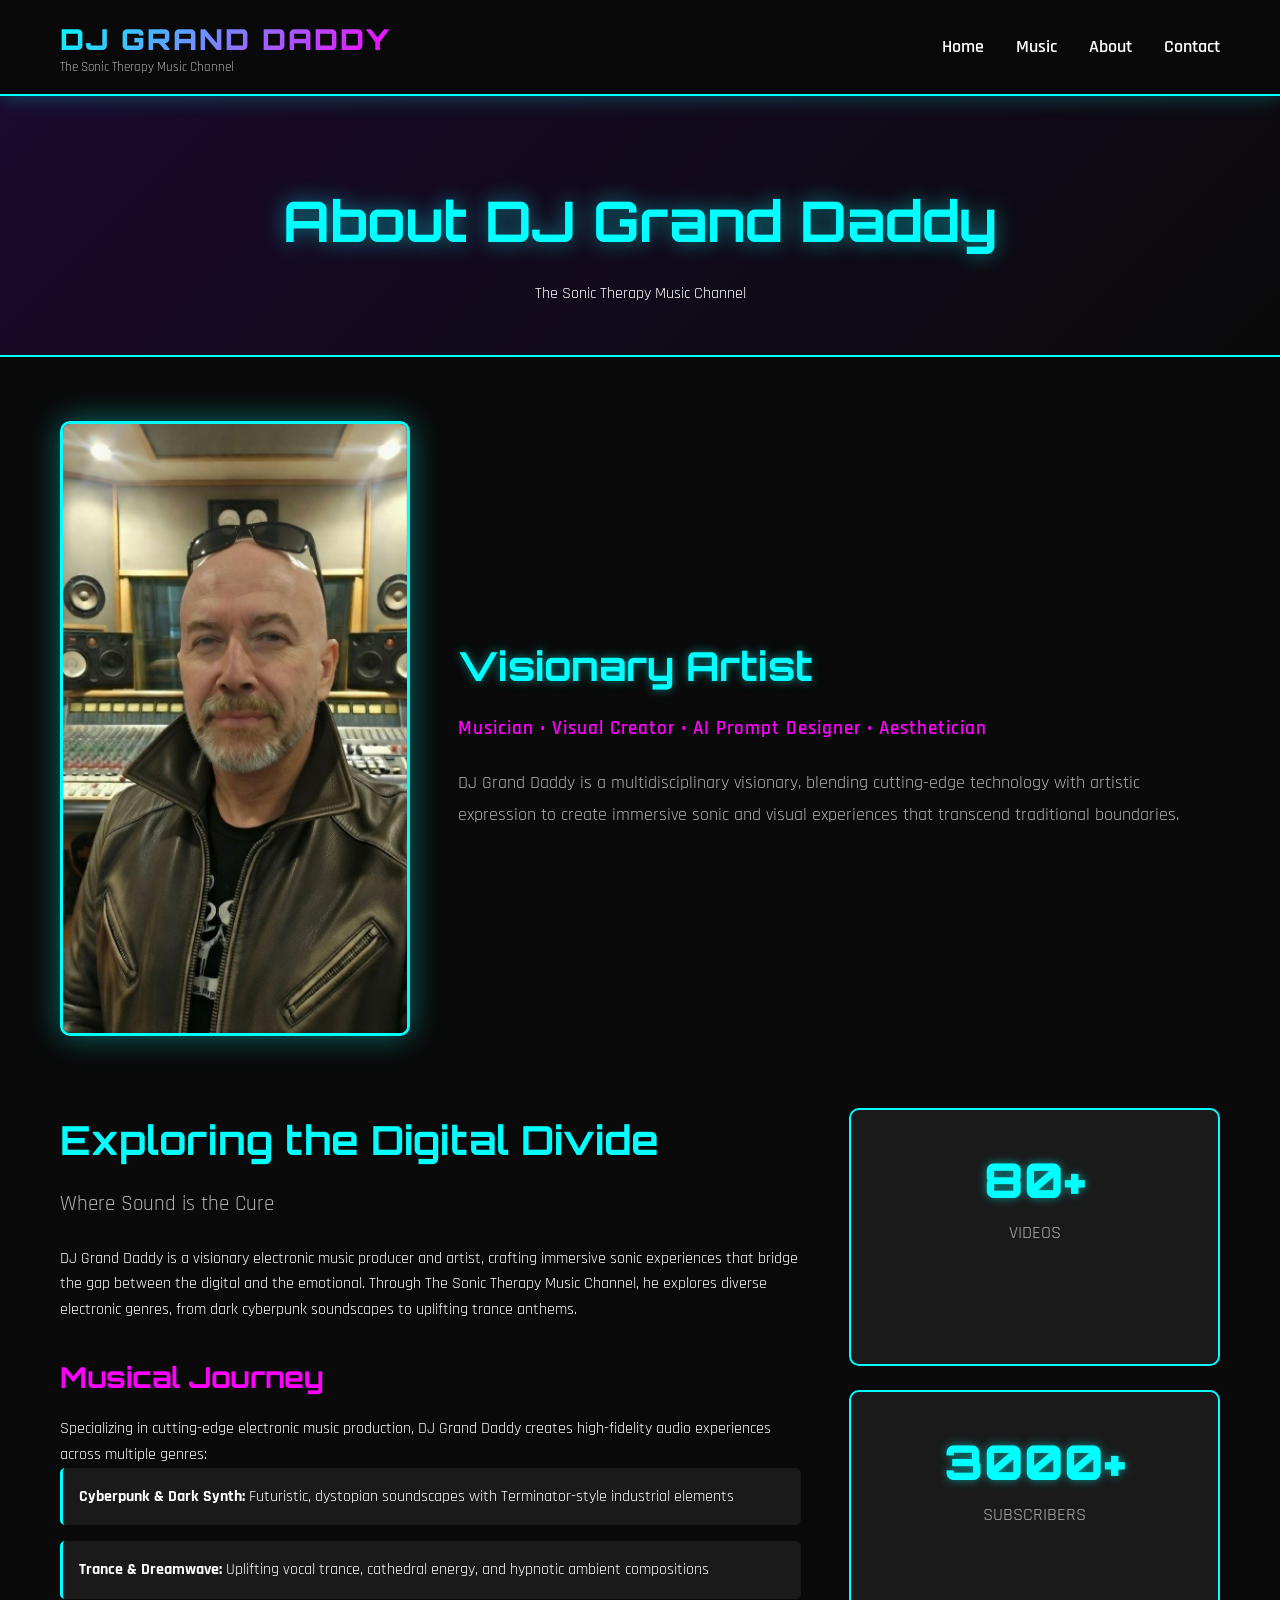
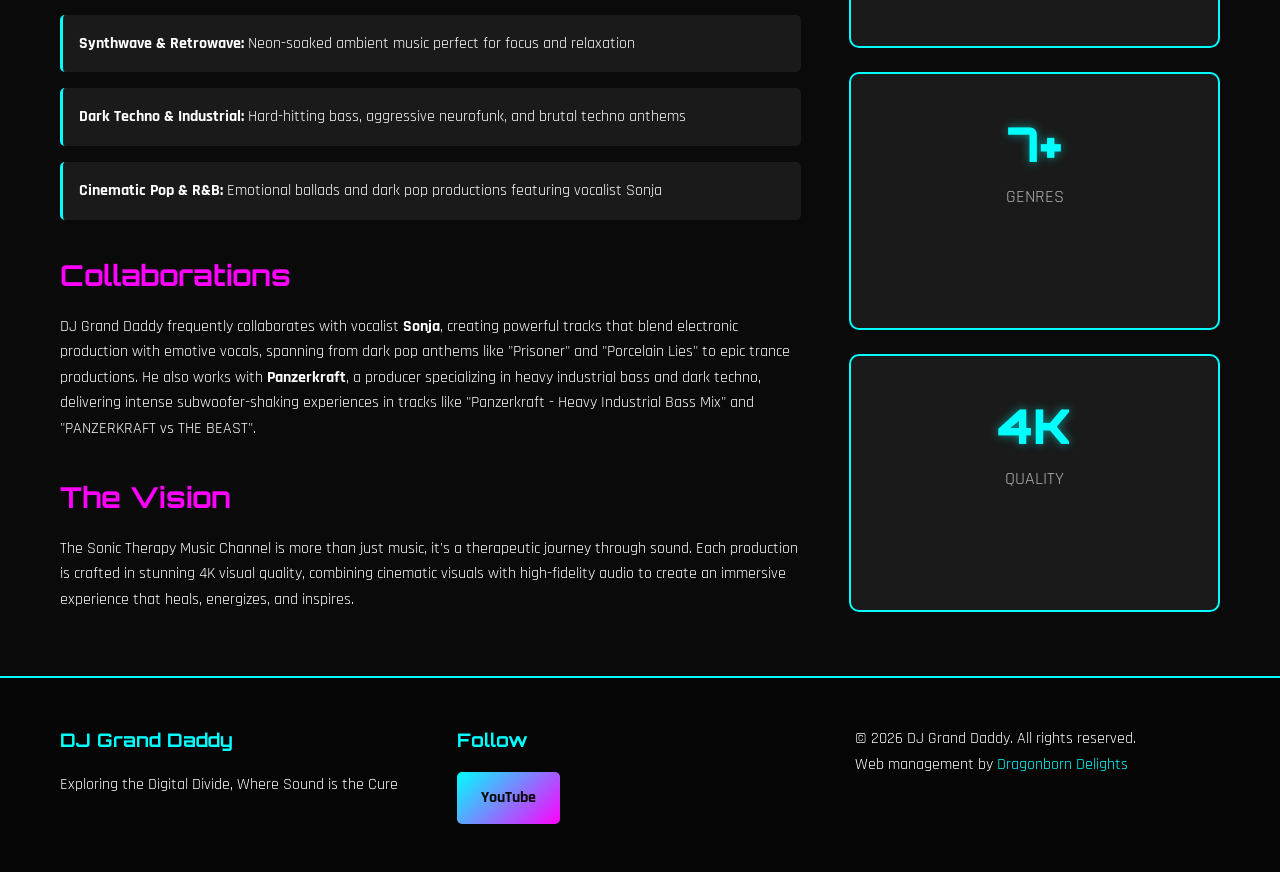
==== about.html @ 530f2f14 "Initial commit - DJ Grand Daddy website" ====
<!doctype html>
<html lang="en">
  <head>
    <meta charset="UTF-8" />
    <meta name="viewport" content="width=device-width, initial-scale=1.0" />

    <title>About - DJ Grand Daddy</title>

    <link rel="stylesheet" href="static/css/style.css" />

    <link rel="preconnect" href="https://fonts.googleapis.com" />
    <link rel="preconnect" href="https://fonts.gstatic.com" crossorigin />

    <link
      href="https://fonts.googleapis.com/css2?family=Orbitron:wght@400;700;900&family=Rajdhani:wght@300;400;600;700&display=swap"
      rel="stylesheet"
    />
  </head>

  <body>
    <nav class="navbar">
      <div class="container">
        <div class="logo">
          <h1>DJ GRAND DADDY</h1>
          <p class="tagline">The Sonic Therapy Music Channel</p>
        </div>

        <ul class="nav-links">
          <li><a href="index.html">Home</a></li>
          <li><a href="music.html">Music</a></li>
          <li><a href="about.html">About</a></li>
          <li><a href="contact.html">Contact</a></li>
        </ul>
      </div>
    </nav>

    <main>
      <section class="page-header">
        <div class="container">
          <h1>About DJ Grand Daddy</h1>
          <p>The Sonic Therapy Music Channel</p>
        </div>
      </section>

      <section class="about-content">
        <div class="container">
          <div class="artist-profile">
            <div class="profile-image">
              <img src="static/images/dj_granddaddy.jpg" alt="DJ Grand Daddy" />
            </div>

            <div class="profile-description">
              <h2>Visionary Artist</h2>

              <p class="roles">
                Musician • Visual Creator • AI Prompt Designer • Aesthetician
              </p>

              <p class="bio-intro">
                DJ Grand Daddy is a multidisciplinary visionary, blending
                cutting-edge technology with artistic expression to create
                immersive sonic and visual experiences that transcend
                traditional boundaries.
              </p>
            </div>
          </div>

          <div class="about-grid">
            <div class="about-text">
              <h2>Exploring the Digital Divide</h2>

              <p class="lead">Where Sound is the Cure</p>

              <p>
                DJ Grand Daddy is a visionary electronic music producer and
                artist, crafting immersive sonic experiences that bridge the gap
                between the digital and the emotional. Through The Sonic Therapy
                Music Channel, he explores diverse electronic genres, from dark
                cyberpunk soundscapes to uplifting trance anthems.
              </p>

              <h3>Musical Journey</h3>

              <p>
                Specializing in cutting-edge electronic music production, DJ
                Grand Daddy creates high-fidelity audio experiences across
                multiple genres:
              </p>

              <ul class="genre-list">
                <li>
                  <strong>Cyberpunk & Dark Synth:</strong>
                  Futuristic, dystopian soundscapes with Terminator-style
                  industrial elements
                </li>

                <li>
                  <strong>Trance & Dreamwave:</strong>
                  Uplifting vocal trance, cathedral energy, and hypnotic ambient
                  compositions
                </li>

                <li>
                  <strong>Synthwave & Retrowave:</strong>
                  Neon-soaked ambient music perfect for focus and relaxation
                </li>

                <li>
                  <strong>Dark Techno & Industrial:</strong>
                  Hard-hitting bass, aggressive neurofunk, and brutal techno
                  anthems
                </li>

                <li>
                  <strong>Cinematic Pop & R&B:</strong>
                  Emotional ballads and dark pop productions featuring vocalist
                  Sonja
                </li>
              </ul>

              <h3>Collaborations</h3>

              <p>
                DJ Grand Daddy frequently collaborates with vocalist
                <strong>Sonja</strong>, creating powerful tracks that blend
                electronic production with emotive vocals, spanning from dark
                pop anthems like "Prisoner" and "Porcelain Lies" to epic trance
                productions. He also works with <strong>Panzerkraft</strong>, a
                producer specializing in heavy industrial bass and dark techno,
                delivering intense subwoofer-shaking experiences in tracks like
                "Panzerkraft - Heavy Industrial Bass Mix" and "PANZERKRAFT vs
                THE BEAST".
              </p>

              <h3>The Vision</h3>

              <p>
                The Sonic Therapy Music Channel is more than just music, it's a
                therapeutic journey through sound. Each production is crafted in
                stunning 4K visual quality, combining cinematic visuals with
                high-fidelity audio to create an immersive experience that
                heals, energizes, and inspires.
              </p>
            </div>

            <div class="about-stats">
              <div class="stat-card">
                <div class="stat-number">80+</div>
                <div class="stat-label">Videos</div>
              </div>

              <div class="stat-card">
                <div class="stat-number">3000+</div>
                <div class="stat-label">Subscribers</div>
              </div>

              <div class="stat-card">
                <div class="stat-number">7+</div>
                <div class="stat-label">Genres</div>
              </div>

              <div class="stat-card">
                <div class="stat-number">4K</div>
                <div class="stat-label">Quality</div>
              </div>
            </div>
          </div>
        </div>
      </section>
    </main>

    <footer>
      <div class="container">
        <div class="footer-content">
          <div class="footer-section">
            <h3>DJ Grand Daddy</h3>
            <p>Exploring the Digital Divide, Where Sound is the Cure</p>
          </div>

          <div class="footer-section">
            <h3>Follow</h3>

            <div class="social-links">
              <a
                href="https://www.youtube.com/@DJGrandDaddy-777"
                target="_blank"
                rel="noopener noreferrer"
                class="social-btn"
              >
                YouTube
              </a>
            </div>
          </div>

          <div class="footer-section">
            <p>&copy; 2026 DJ Grand Daddy. All rights reserved.</p>

            <p class="site-credit">
              Web management by
              <a
                href="https://jeanettesoderman.github.io/dragonborn-delights/"
                target="_blank"
                rel="noopener noreferrer"
              >
                Dragonborn Delights
              </a>
            </p>
          </div>
        </div>
      </div>
    </footer>

    <script src="static/js/script.js"></script>
  </body>
</html>
---- static/css/style.css ----
/* DJ Grand Daddy Website - Cyberpunk/Dark Theme */

:root {
  --primary-color: #00ffff;
  --secondary-color: #ff00ff;
  --accent-color: #ffff00;
  --dark-bg: #0a0a0a;
  --darker-bg: #050505;
  --card-bg: #1a1a1a;
  --text-primary: #ffffff;
  --text-secondary: #b0b0b0;
  --gradient-1: linear-gradient(135deg, #667eea 0%, #764ba2 100%);
  --gradient-2: linear-gradient(135deg, #f093fb 0%, #f5576c 100%);
  --gradient-cyber: linear-gradient(135deg, #00ffff 0%, #ff00ff 100%);
}

* {
  margin: 0;
  padding: 0;
  box-sizing: border-box;
}

body {
  font-family: "Rajdhani", sans-serif;
  background-color: var(--dark-bg);
  color: var(--text-primary);
  line-height: 1.6;
  overflow-x: hidden;
}

.container {
  max-width: 1200px;
  margin: 0 auto;
  padding: 0 20px;
}

/* Navbar */

.navbar {
  background: rgba(10, 10, 10, 0.95);
  backdrop-filter: blur(10px);
  padding: 1rem 0;
  position: sticky;
  top: 0;
  z-index: 1000;
  border-bottom: 2px solid var(--primary-color);
  box-shadow: 0 0 20px rgba(0, 255, 255, 0.3);
}

.navbar .container {
  display: flex;
  justify-content: space-between;
  align-items: center;
}

.logo h1 {
  font-family: "Orbitron", sans-serif;
  font-size: 1.8rem;
  font-weight: 900;
  background: var(--gradient-cyber);
  -webkit-background-clip: text;
  -webkit-text-fill-color: transparent;
  background-clip: text;
  letter-spacing: 2px;
}

.tagline {
  font-size: 0.8rem;
  color: var(--text-secondary);
  margin-top: -5px;
}

.nav-links {
  display: flex;
  list-style: none;
  gap: 2rem;
}

.nav-links a {
  color: var(--text-primary);
  text-decoration: none;
  font-weight: 600;
  font-size: 1.1rem;
  transition: all 0.3s ease;
  position: relative;
}

.nav-links a::after {
  content: "";
  position: absolute;
  bottom: -5px;
  left: 0;
  width: 0;
  height: 2px;
  background: var(--primary-color);
  transition: width 0.3s ease;
}

.nav-links a:hover::after {
  width: 100%;
}

.nav-links a:hover {
  color: var(--primary-color);
  text-shadow: 0 0 10px var(--primary-color);
}

/* Hero Section */

.hero {
  position: relative;
  height: 90vh;
  display: flex;
  align-items: center;
  justify-content: center;
  background: linear-gradient(135deg, #0a0a0a 0%, #1a0a2e 50%, #0a0a0a 100%);
  overflow: hidden;
}

.hero::before {
  content: "";
  position: absolute;
  top: 0;
  left: 0;
  right: 0;
  bottom: 0;
  background: repeating-linear-gradient(
    0deg,
    transparent,
    transparent 2px,
    rgba(0, 255, 255, 0.03) 2px,
    rgba(0, 255, 255, 0.03) 4px
  );
  pointer-events: none;
}

.hero-content {
  text-align: center;
  z-index: 2;
  animation: fadeInUp 1s ease;
}

.hero-content h1 {
  font-family: "Orbitron", sans-serif;
  font-size: 5rem;
  font-weight: 900;
  margin-bottom: 1rem;
  letter-spacing: 5px;
  text-shadow:
    0 0 10px var(--primary-color),
    0 0 20px var(--primary-color),
    0 0 30px var(--primary-color);
}

.glitch {
  position: relative;
  color: var(--primary-color);
}

.hero-tagline {
  font-size: 1.5rem;
  color: var(--text-secondary);
  margin-bottom: 2rem;
  font-weight: 300;
}

.hero-buttons {
  display: flex;
  gap: 1rem;
  justify-content: center;
}

/* Buttons */

.btn {
  padding: 1rem 2rem;
  text-decoration: none;
  font-weight: 700;
  font-size: 1.1rem;
  border-radius: 5px;
  transition: all 0.3s ease;
  display: inline-block;
  text-transform: uppercase;
  letter-spacing: 1px;
}

.btn-primary {
  background: var(--gradient-cyber);
  color: var(--dark-bg);
  border: none;
  box-shadow: 0 0 20px rgba(0, 255, 255, 0.5);
}

.btn-primary:hover {
  transform: translateY(-3px);
  box-shadow: 0 0 30px rgba(0, 255, 255, 0.8);
}

.btn-secondary {
  background: transparent;
  color: var(--primary-color);
  border: 2px solid var(--primary-color);
}

.btn-secondary:hover {
  background: var(--primary-color);
  color: var(--dark-bg);
  box-shadow: 0 0 20px rgba(0, 255, 255, 0.5);
}

/* Sections */

.genres,
.featured,
.cta {
  padding: 5rem 0;
}

.section-title {
  font-family: "Orbitron", sans-serif;
  font-size: 3rem;
  text-align: center;
  margin-bottom: 3rem;
  background: var(--gradient-cyber);
  -webkit-background-clip: text;
  -webkit-text-fill-color: transparent;
  background-clip: text;
}

/* Genre Grid */

.genre-grid {
  display: grid;
  grid-template-columns: repeat(4, 1fr);
  gap: 2rem;
  max-width: 1000px;
  margin: 0 auto;
}

.genre-card:nth-child(5) {
  grid-column: 2;
}

.genre-card:nth-child(6) {
  grid-column: 3;
}

.genre-card {
  background: var(--card-bg);
  padding: 2rem;
  border-radius: 10px;
  text-align: center;
  transition: all 0.3s ease;
  border: 1px solid rgba(0, 255, 255, 0.2);
}

.genre-card:hover {
  transform: translateY(-10px);
  border-color: var(--primary-color);
  box-shadow: 0 10px 30px rgba(0, 255, 255, 0.3);
}

.genre-icon {
  font-size: 3rem;
  margin-bottom: 1rem;
}

.genre-card h3 {
  font-family: "Orbitron", sans-serif;
  font-size: 1.5rem;
  margin-bottom: 0.5rem;
  color: var(--primary-color);
}

/* Featured Video */

.featured {
  background: var(--darker-bg);
}

.featured-video {
  max-width: 900px;
  margin: 0 auto;
  border-radius: 10px;
  overflow: hidden;
  border: 2px solid var(--primary-color);
  box-shadow: 0 0 30px rgba(0, 255, 255, 0.3);
}

.featured-video iframe {
  width: 100%;
  height: 500px;
}

.featured-info {
  background: var(--card-bg);
  padding: 1.5rem;
  text-align: center;
}

.featured-info h3 {
  font-size: 1.5rem;
  margin-bottom: 0.5rem;
}

/* CTA Section */

.cta {
  text-align: center;
  background: linear-gradient(135deg, #1a0a2e 0%, #0a0a0a 100%);
}

.cta h2 {
  font-family: "Orbitron", sans-serif;
  font-size: 2.5rem;
  margin-bottom: 1rem;
}

.cta p {
  margin-bottom: 1.5rem;
}

/* Page Header */

.page-header {
  background: linear-gradient(135deg, #1a0a2e 0%, #0a0a0a 100%);
  padding: 5rem 0 3rem;
  text-align: center;
  border-bottom: 2px solid var(--primary-color);
}

.page-header h1 {
  font-family: "Orbitron", sans-serif;
  font-size: 3.5rem;
  margin-bottom: 1rem;
  color: var(--primary-color);
  text-shadow: 0 0 20px rgba(0, 255, 255, 0.5);
}

/* Video Gallery */

.video-gallery {
  padding: 4rem 0;
}

.video-grid {
  display: grid;
  grid-template-columns: repeat(auto-fill, minmax(350px, 1fr));
  gap: 2rem;
  margin-bottom: 3rem;
}

.video-card {
  background: var(--card-bg);
  border-radius: 10px;
  overflow: hidden;
  transition: all 0.3s ease;
  border: 1px solid rgba(0, 255, 255, 0.2);
}

.video-card:hover {
  transform: translateY(-10px);
  border-color: var(--primary-color);
  box-shadow: 0 10px 30px rgba(0, 255, 255, 0.3);
}

.video-thumbnail {
  position: relative;
  overflow: hidden;
}

.video-thumbnail img {
  width: 100%;
  height: 200px;
  object-fit: cover;
  transition: transform 0.3s ease;
}

.video-card:hover .video-thumbnail img {
  transform: scale(1.1);
}

.play-overlay {
  position: absolute;
  top: 0;
  left: 0;
  right: 0;
  bottom: 0;
  background: rgba(0, 0, 0, 0.5);
  display: flex;
  align-items: center;
  justify-content: center;
  opacity: 0;
  transition: opacity 0.3s ease;
}

.video-card:hover .play-overlay {
  opacity: 1;
}

.play-button {
  width: 60px;
  height: 60px;
  background: var(--primary-color);
  border-radius: 50%;
  display: flex;
  align-items: center;
  justify-content: center;
  font-size: 1.5rem;
  color: var(--dark-bg);
}

.video-info {
  padding: 1.5rem;
}

.video-info h3 {
  font-size: 1.2rem;
  margin-bottom: 0.5rem;
  color: var(--primary-color);
}

.video-info p {
  color: var(--text-secondary);
  font-size: 0.9rem;
}

.view-more {
  text-align: center;
}

/* About Page */

.about-content {
  padding: 4rem 0;
}

/* Artist Profile Section */

.artist-profile {
  display: grid;
  grid-template-columns: 350px 1fr;
  gap: 3rem;
  margin-bottom: 4rem;
  align-items: center;
}

.profile-image {
  position: relative;
}

.profile-image img {
  width: 100%;
  height: auto;
  border-radius: 10px;
  border: 3px solid var(--primary-color);
  box-shadow: 0 0 30px rgba(0, 255, 255, 0.4);
  transition: all 0.3s ease;
}

.profile-image img:hover {
  box-shadow: 0 0 50px rgba(0, 255, 255, 0.6);
  transform: scale(1.02);
}

.profile-description h2 {
  font-family: "Orbitron", sans-serif;
  font-size: 2.5rem;
  color: var(--primary-color);
  margin-bottom: 1rem;
  text-shadow: 0 0 10px rgba(0, 255, 255, 0.5);
}

.roles {
  font-size: 1.2rem;
  color: var(--secondary-color);
  margin-bottom: 1.5rem;
  font-weight: 600;
  letter-spacing: 1px;
}

.bio-intro {
  font-size: 1.1rem;
  line-height: 1.8;
  color: var(--text-secondary);
}

.about-grid {
  display: grid;
  grid-template-columns: 2fr 1fr;
  gap: 3rem;
}

.about-text h2 {
  font-family: "Orbitron", sans-serif;
  font-size: 2.5rem;
  color: var(--primary-color);
  margin-bottom: 1rem;
}

.about-text h3 {
  font-family: "Orbitron", sans-serif;
  font-size: 1.8rem;
  color: var(--secondary-color);
  margin: 2rem 0 1rem;
}

.lead {
  font-size: 1.3rem;
  color: var(--text-secondary);
  margin-bottom: 1.5rem;
}

.genre-list {
  list-style: none;
  padding: 0;
}

.genre-list li {
  padding: 1rem;
  margin-bottom: 1rem;
  background: var(--card-bg);
  border-left: 3px solid var(--primary-color);
  border-radius: 5px;
}

.about-stats {
  display: grid;
  grid-template-columns: 1fr;
  gap: 1.5rem;
}

.stat-card {
  background: var(--card-bg);
  padding: 2rem;
  border-radius: 10px;
  text-align: center;
  border: 2px solid var(--primary-color);
}

.stat-number {
  font-family: "Orbitron", sans-serif;
  font-size: 3rem;
  font-weight: 900;
  color: var(--primary-color);
  text-shadow: 0 0 10px rgba(0, 255, 255, 0.5);
}

.stat-label {
  font-size: 1.1rem;
  color: var(--text-secondary);
  text-transform: uppercase;
}

/* Contact Page */

.contact-content {
  padding: 4rem 0;
}

.contact-grid {
  display: grid;
  grid-template-columns: 1fr;
  max-width: 800px;
  margin: 0 auto;
}

.contact-info h2,
.contact-form-section h2 {
  font-family: "Orbitron", sans-serif;
  font-size: 2rem;
  color: var(--primary-color);
  margin-bottom: 1.5rem;
}

.contact-link {
  display: flex;
  align-items: center;
  gap: 1.5rem;
  padding: 1.5rem;
  background: var(--card-bg);
  border-radius: 10px;
  text-decoration: none;
  color: var(--text-primary);
  margin-bottom: 1.5rem;
  border: 1px solid rgba(0, 255, 255, 0.2);
  transition: all 0.3s ease;
}

.contact-link:hover {
  border-color: var(--primary-color);
  box-shadow: 0 5px 20px rgba(0, 255, 255, 0.3);
}

.contact-icon {
  font-size: 2.5rem;
}

.contact-details h3 {
  font-size: 1.3rem;
  margin-bottom: 0.3rem;
}

.contact-cta {
  background: var(--card-bg);
  padding: 2rem;
  border-radius: 10px;
  border-left: 3px solid var(--secondary-color);
  margin-top: 2rem;
}

.contact-cta h3 {
  color: var(--secondary-color);
  margin-bottom: 1rem;
}

/* Contact Form */
/* Kept here in case the contact form is added again later */

.contact-form {
  background: var(--card-bg);
  padding: 2rem;
  border-radius: 10px;
  border: 1px solid rgba(0, 255, 255, 0.2);
}

.form-group {
  margin-bottom: 1.5rem;
}

.form-group label {
  display: block;
  margin-bottom: 0.5rem;
  color: var(--primary-color);
  font-weight: 600;
}

.form-group input,
.form-group textarea {
  width: 100%;
  padding: 0.8rem;
  background: var(--darker-bg);
  border: 1px solid rgba(0, 255, 255, 0.3);
  border-radius: 5px;
  color: var(--text-primary);
  font-family: "Rajdhani", sans-serif;
  font-size: 1rem;
}

.form-group input:focus,
.form-group textarea:focus {
  outline: none;
  border-color: var(--primary-color);
  box-shadow: 0 0 10px rgba(0, 255, 255, 0.3);
}

.form-note {
  margin-top: 1rem;
  font-size: 0.9rem;
  color: var(--text-secondary);
  font-style: italic;
}

/* Footer */

footer {
  background: var(--darker-bg);
  padding: 3rem 0 1rem;
  border-top: 2px solid var(--primary-color);
}

.footer-content {
  display: grid;
  grid-template-columns: repeat(auto-fit, minmax(250px, 1fr));
  gap: 2rem;
  margin-bottom: 2rem;
}

.footer-section h3 {
  font-family: "Orbitron", sans-serif;
  color: var(--primary-color);
  margin-bottom: 1rem;
}

.social-btn {
  display: inline-block;
  padding: 0.8rem 1.5rem;
  background: var(--gradient-cyber);
  color: var(--dark-bg);
  text-decoration: none;
  border-radius: 5px;
  font-weight: 700;
  transition: all 0.3s ease;
}

.social-btn:hover {
  transform: translateY(-3px);
  box-shadow: 0 5px 20px rgba(0, 255, 255, 0.5);
}

.site-credit a {
  color: var(--primary-color);
  text-decoration: none;
}

.site-credit a:hover {
  text-decoration: underline;
}

/* Animations */

@keyframes fadeInUp {
  from {
    opacity: 0;
    transform: translateY(30px);
  }

  to {
    opacity: 1;
    transform: translateY(0);
  }
}

/* Responsive */

@media (max-width: 768px) {
  .nav-links {
    gap: 1rem;
  }

  .hero-content h1 {
    font-size: 3rem;
  }

  .genre-grid {
    grid-template-columns: 1fr;
  }

  .genre-card:nth-child(5),
  .genre-card:nth-child(6) {
    grid-column: auto;
  }

  .video-grid {
    grid-template-columns: 1fr;
  }

  .artist-profile,
  .about-grid,
  .contact-grid {
    grid-template-columns: 1fr;
  }

  .hero-buttons {
    flex-direction: column;
  }
}
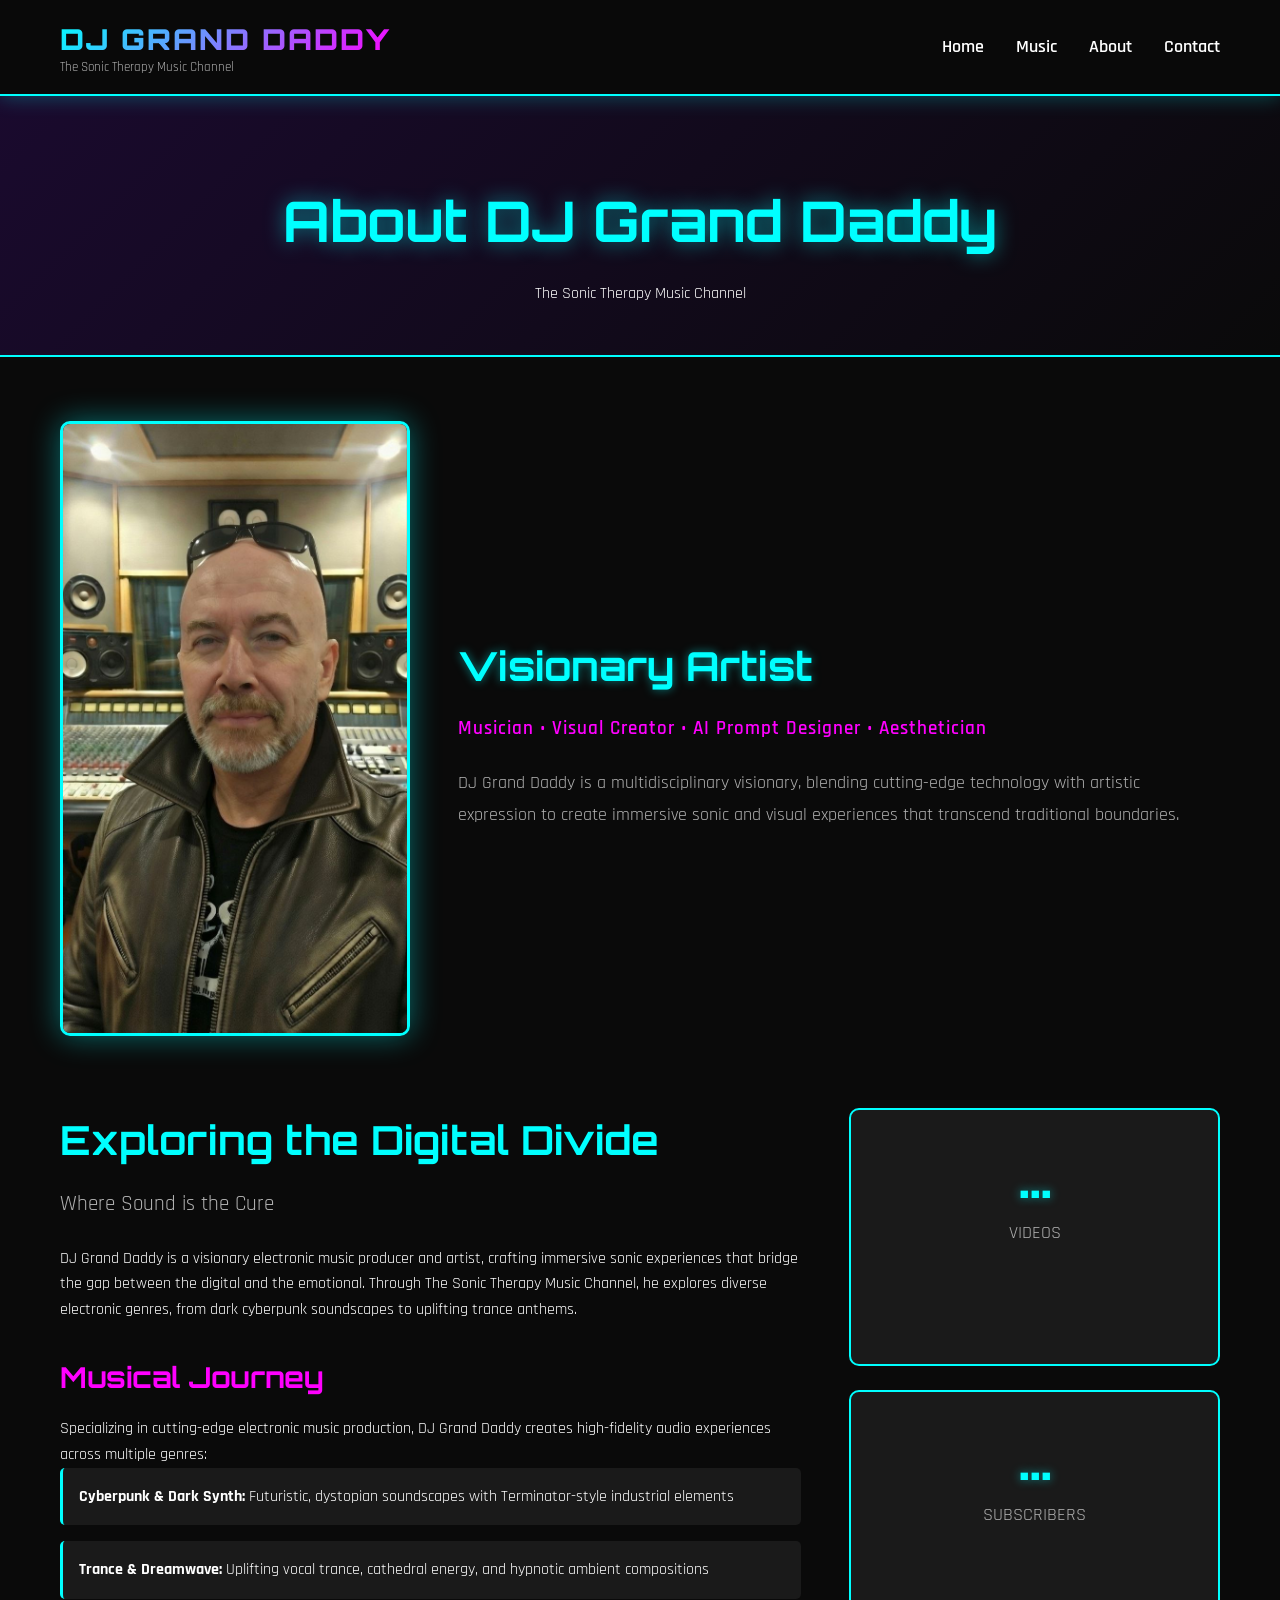
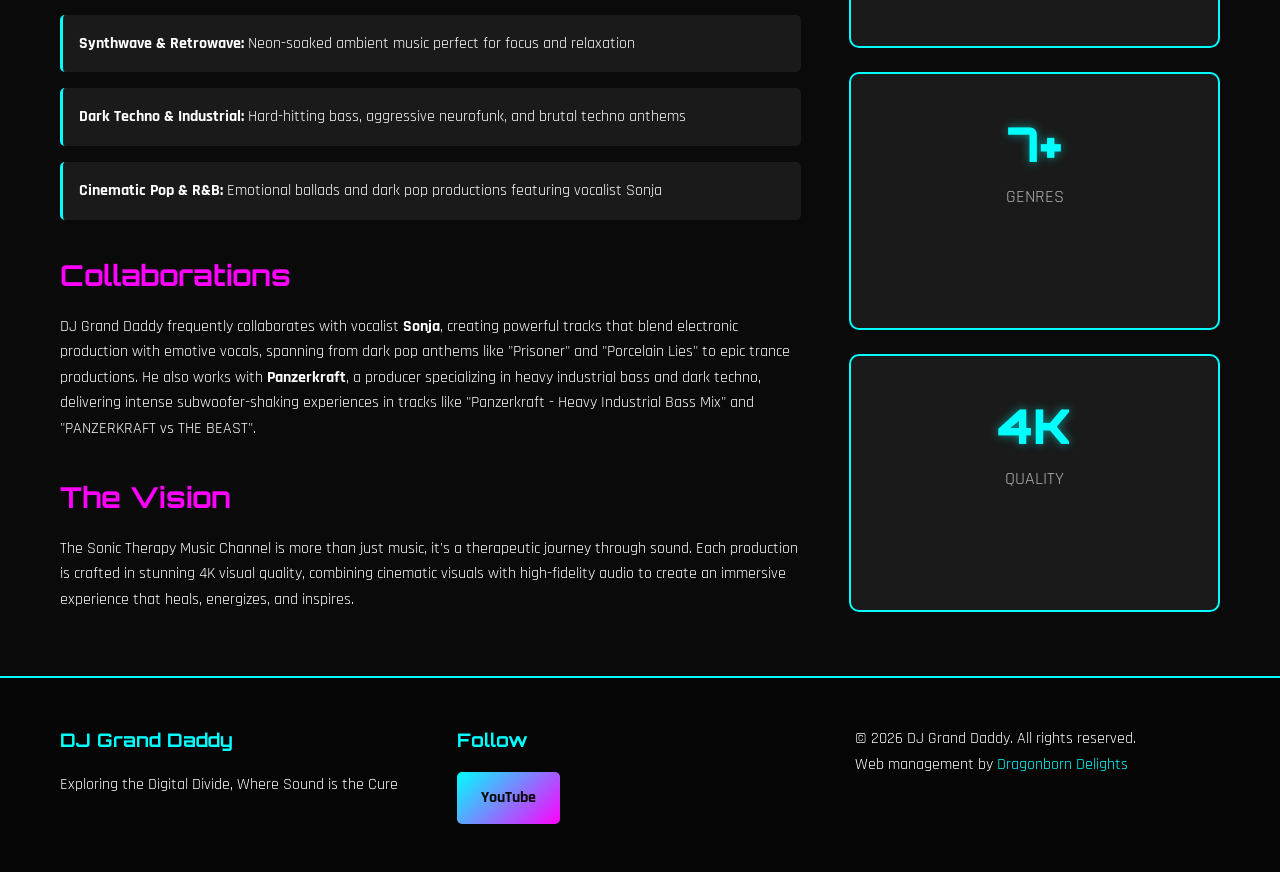
==== commit 0683444d: "changed about to automatic count" ====
--- a/about.html
+++ b/about.html
@@ -145,12 +145,12 @@
 
             <div class="about-stats">
               <div class="stat-card">
-                <div class="stat-number">80+</div>
+                <div class="stat-number" id="youtube-video-count">...</div>
                 <div class="stat-label">Videos</div>
               </div>
 
               <div class="stat-card">
-                <div class="stat-number">3000+</div>
+                <div class="stat-number" id="youtube-subscriber-count">...</div>
                 <div class="stat-label">Subscribers</div>
               </div>
 
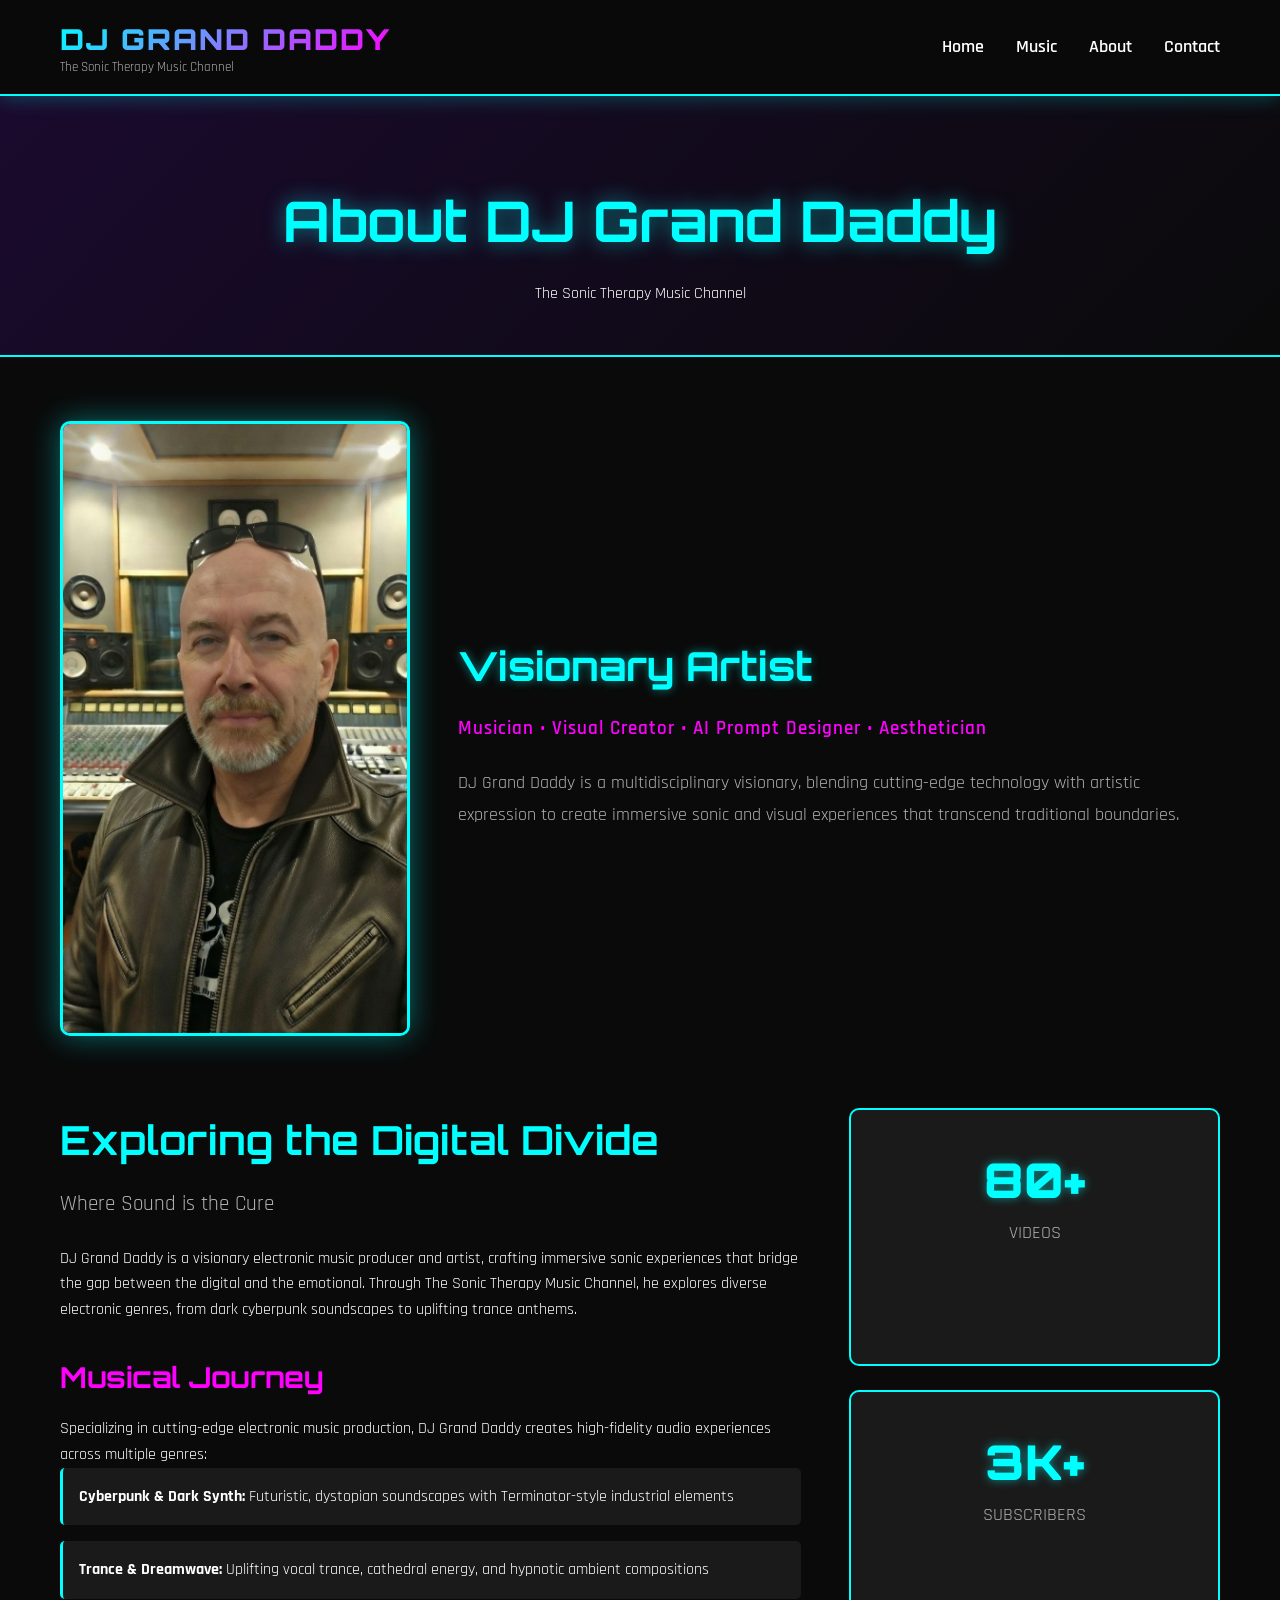
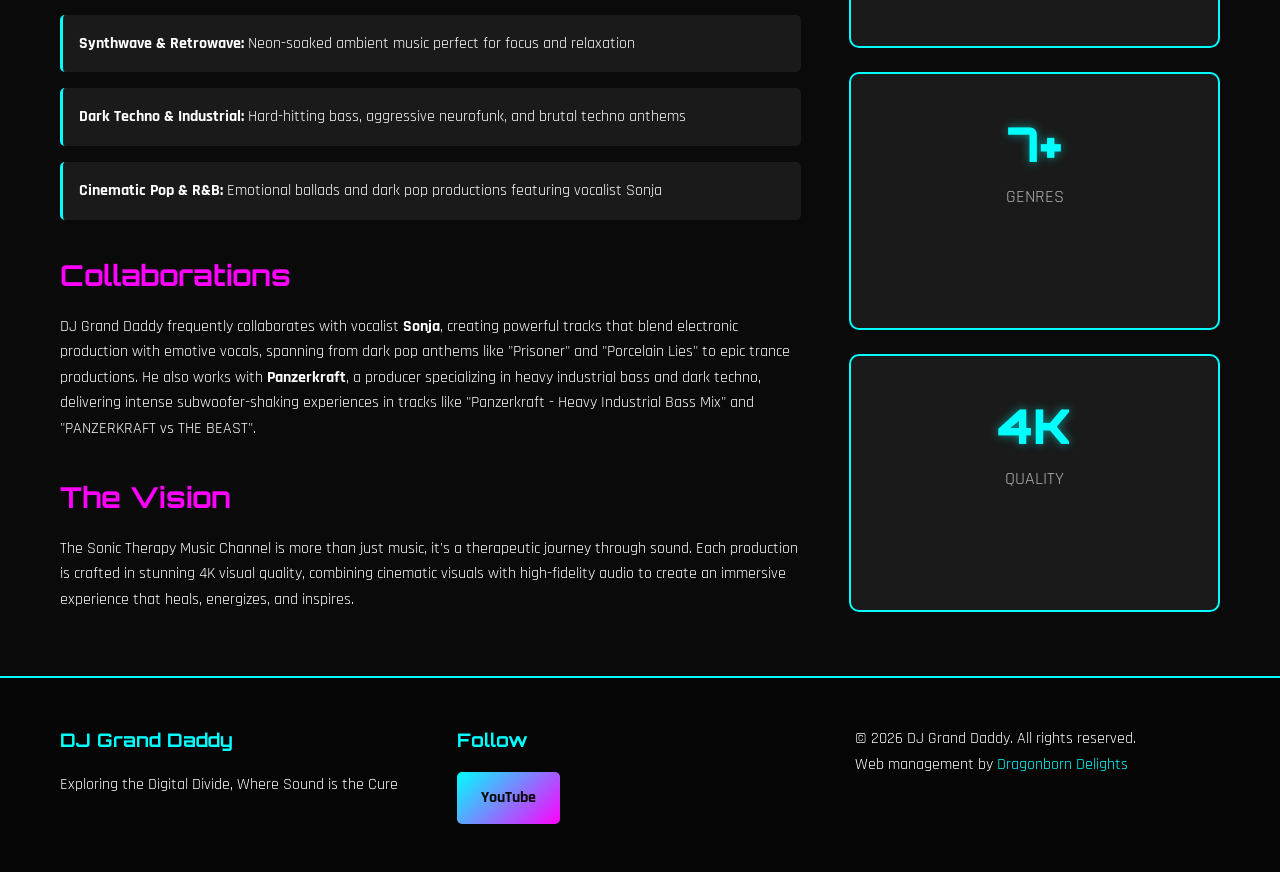
==== commit 9dda7787: "Add Cloudflare Web Analytics" ====
--- a/about.html
+++ b/about.html
@@ -211,5 +211,17 @@
     </footer>
 
     <script src="static/js/script.js"></script>
+        <script src="static/js/videos.js"></script>
+    <script src="static/js/script.js"></script>
+
+    <!-- Cloudflare Web Analytics -->
+    <script
+      type="module"
+      src="https://static.cloudflareinsights.com/beacon.min.js"
+      data-cf-beacon='{"token": "3ddb1b828b954015b372e794941f0139"}'
+    ></script>
+    <!-- End Cloudflare Web Analytics -->
   </body>
 </html>
+  </body>
+</html>
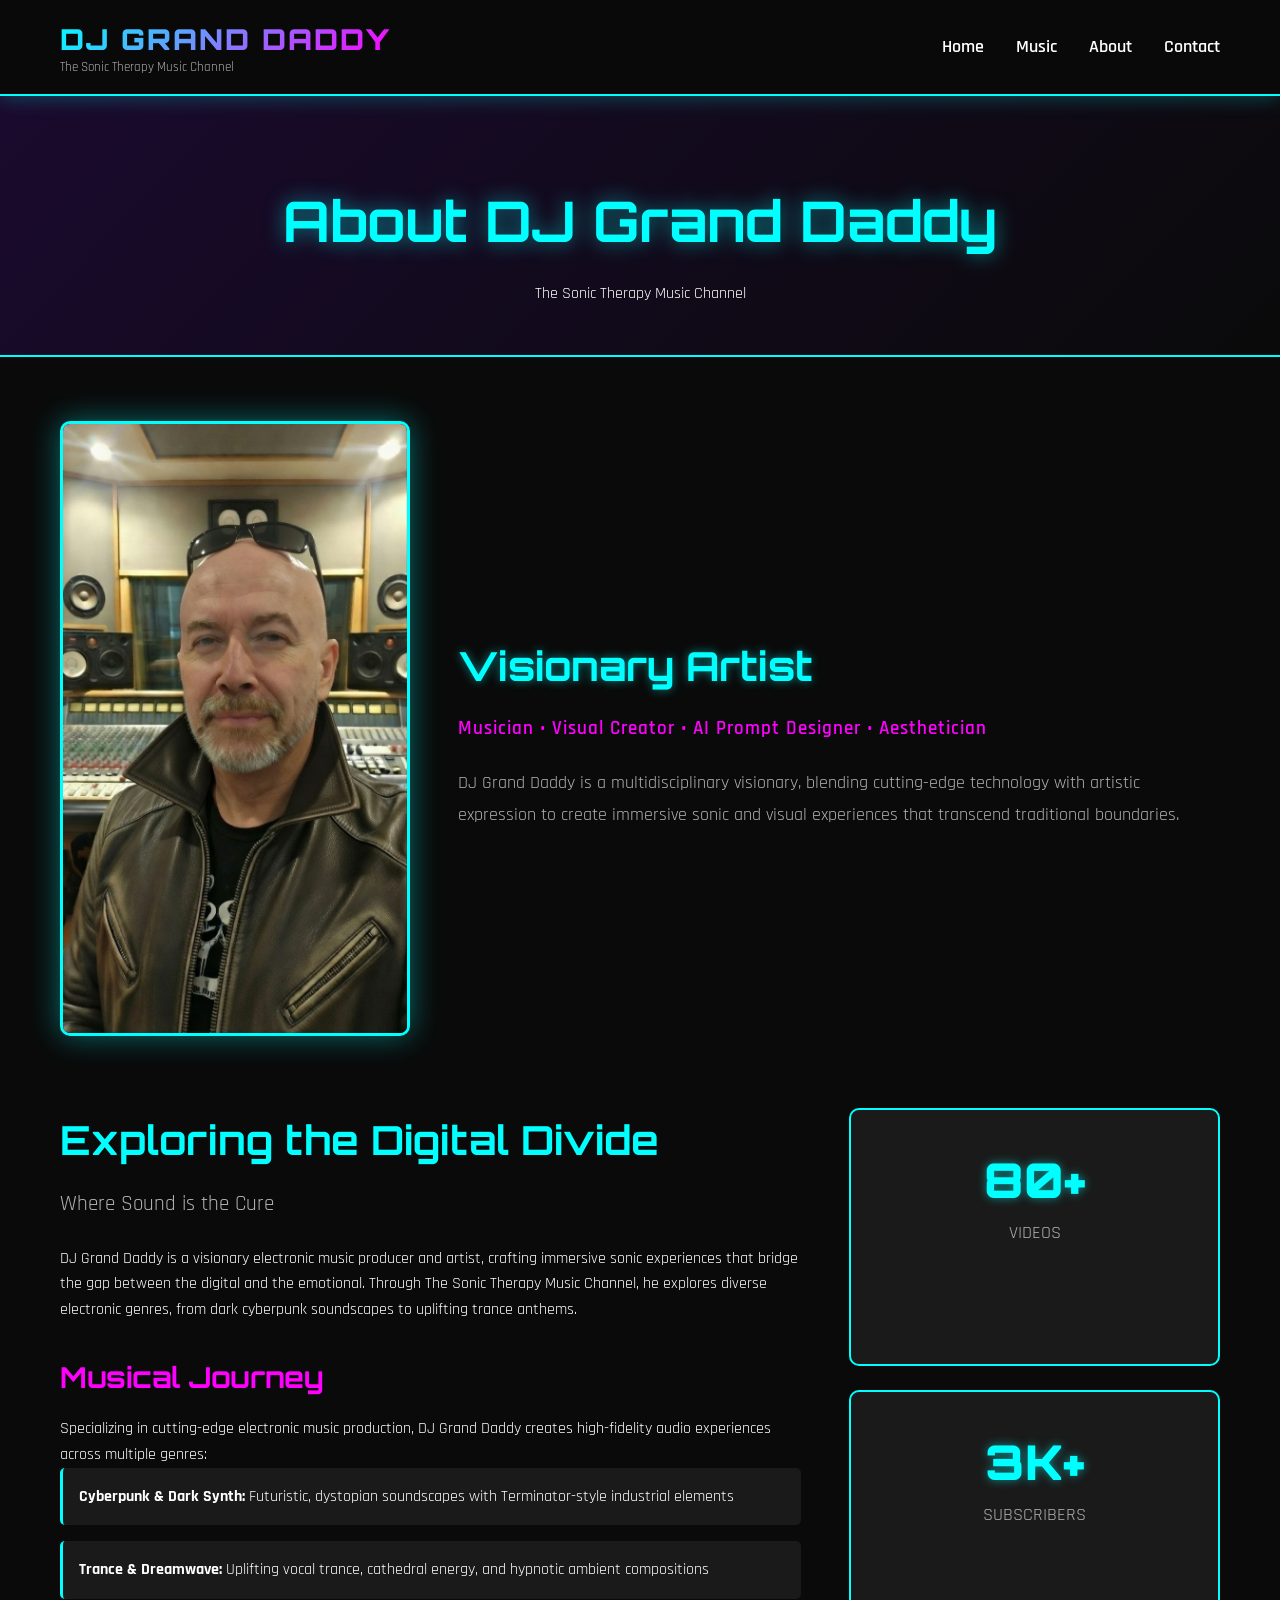
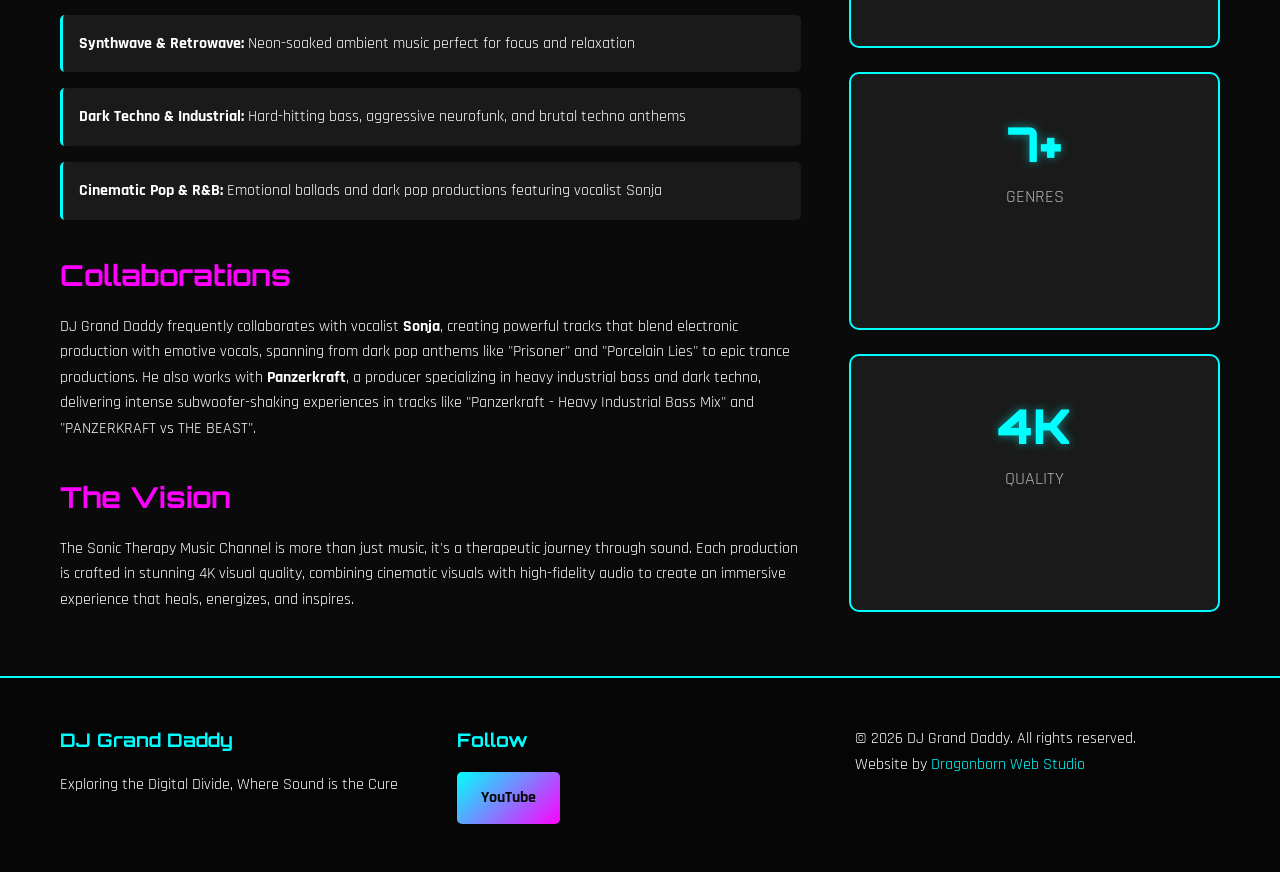
==== commit 01ed3b2d: "Update website credit to Dragonborn Web Studio" ====
--- a/about.html
+++ b/about.html
@@ -4,17 +4,99 @@
     <meta charset="UTF-8" />
     <meta name="viewport" content="width=device-width, initial-scale=1.0" />
 
-    <title>About - DJ Grand Daddy</title>
-
+    <title>About DJ Grand Daddy | Electronic Music Producer</title>
+
+    <meta
+      name="description"
+      content="Learn about DJ Grand Daddy, electronic music producer and creator of The Sonic Therapy Music Channel, blending technology, sound and cinematic visuals."
+    />
+
+    <meta name="robots" content="index, follow" />
+
+    <link rel="canonical" href="https://djgranddaddy.com/about.html" />
+
+    <!-- Open Graph -->
+    <meta property="og:type" content="profile" />
+
+    <meta
+      property="og:title"
+      content="About DJ Grand Daddy | Electronic Music Producer"
+    />
+
+    <meta
+      property="og:description"
+      content="Discover the story, music, collaborations and creative vision behind DJ Grand Daddy and The Sonic Therapy Music Channel."
+    />
+
+    <meta property="og:url" content="https://djgranddaddy.com/about.html" />
+
+    <meta
+      property="og:image"
+      content="https://djgranddaddy.com/static/images/dj_granddaddy.jpg"
+    />
+
+    <meta property="og:site_name" content="DJ Grand Daddy" />
+
+    <!-- Social sharing -->
+    <meta name="twitter:card" content="summary_large_image" />
+
+    <meta
+      name="twitter:title"
+      content="About DJ Grand Daddy | Electronic Music Producer"
+    />
+
+    <meta
+      name="twitter:description"
+      content="The creative vision behind DJ Grand Daddy, The Sonic Therapy Music Channel and a growing catalogue of electronic music."
+    />
+
+    <meta
+      name="twitter:image"
+      content="https://djgranddaddy.com/static/images/dj_granddaddy.jpg"
+    />
+
+    <!-- Main stylesheet -->
     <link rel="stylesheet" href="static/css/style.css" />
 
+    <!-- Google Fonts -->
     <link rel="preconnect" href="https://fonts.googleapis.com" />
     <link rel="preconnect" href="https://fonts.gstatic.com" crossorigin />
 
     <link
       href="https://fonts.googleapis.com/css2?family=Orbitron:wght@400;700;900&family=Rajdhani:wght@300;400;600;700&display=swap"
       rel="stylesheet"
-    />
+      media="print"
+      onload="this.media = 'all'"
+    />
+
+    <noscript>
+      <link
+        href="https://fonts.googleapis.com/css2?family=Orbitron:wght@400;700;900&family=Rajdhani:wght@300;400;600;700&display=swap"
+        rel="stylesheet"
+      />
+    </noscript>
+
+    <!-- JavaScript -->
+    <script src="static/js/script.js" defer></script>
+
+    <!-- Structured data -->
+    <script type="application/ld+json">
+      {
+        "@context": "https://schema.org",
+        "@type": "ProfilePage",
+        "name": "About DJ Grand Daddy",
+        "url": "https://djgranddaddy.com/about.html",
+        "mainEntity": {
+          "@type": "Person",
+          "name": "DJ Grand Daddy",
+          "url": "https://djgranddaddy.com/",
+          "image": "https://djgranddaddy.com/static/images/dj_granddaddy.jpg",
+          "jobTitle": "Electronic Music Producer and DJ",
+          "description": "DJ Grand Daddy is an electronic music producer and multidisciplinary creator behind The Sonic Therapy Music Channel.",
+          "sameAs": ["https://www.youtube.com/@DJGrandDaddy-777"]
+        }
+      }
+    </script>
   </head>
 
   <body>
@@ -26,7 +108,7 @@
         </div>
 
         <ul class="nav-links">
-          <li><a href="index.html">Home</a></li>
+          <li><a href="/">Home</a></li>
           <li><a href="music.html">Music</a></li>
           <li><a href="about.html">About</a></li>
           <li><a href="contact.html">Contact</a></li>
@@ -174,6 +256,7 @@
         <div class="footer-content">
           <div class="footer-section">
             <h3>DJ Grand Daddy</h3>
+
             <p>Exploring the Digital Divide, Where Sound is the Cure</p>
           </div>
 
@@ -196,23 +279,19 @@
             <p>&copy; 2026 DJ Grand Daddy. All rights reserved.</p>
 
             <p class="site-credit">
-              Web management by
+              Website by
               <a
-                href="https://jeanettesoderman.github.io/dragonborn-delights/"
+                href="https://webstudio.dragonborndelights.com/"
                 target="_blank"
                 rel="noopener noreferrer"
               >
-                Dragonborn Delights
+                Dragonborn Web Studio
               </a>
             </p>
           </div>
         </div>
       </div>
     </footer>
-
-    <script src="static/js/script.js"></script>
-        <script src="static/js/videos.js"></script>
-    <script src="static/js/script.js"></script>
 
     <!-- Cloudflare Web Analytics -->
     <script
@@ -223,5 +302,3 @@
     <!-- End Cloudflare Web Analytics -->
   </body>
 </html>
-  </body>
-</html>
--- a/static/css/style.css
+++ b/static/css/style.css
@@ -337,6 +337,31 @@
   text-shadow: 0 0 20px rgba(0, 255, 255, 0.5);
 }
 
+/* Music Intro */
+
+.music-intro {
+  padding: 3rem 0 1rem;
+  text-align: center;
+}
+
+.music-intro .container {
+  max-width: 850px;
+}
+
+.music-intro h2 {
+  font-family: "Orbitron", sans-serif;
+  font-size: 2rem;
+  margin-bottom: 1.2rem;
+  color: var(--text-primary);
+}
+
+.music-intro p {
+  font-size: 1.1rem;
+  line-height: 1.8;
+  color: var(--text-secondary);
+  margin-bottom: 1rem;
+}
+
 /* Video Gallery */
 
 .video-gallery {
@@ -560,9 +585,11 @@
 
 .contact-grid {
   display: grid;
-  grid-template-columns: 1fr;
-  max-width: 800px;
+  grid-template-columns: 1fr 0.85fr;
+  gap: 2.5rem;
+  max-width: 1000px;
   margin: 0 auto;
+  align-items: start;
 }
 
 .contact-info h2,
@@ -615,7 +642,11 @@
 }
 
 /* Contact Form */
-/* Kept here in case the contact form is added again later */
+
+.contact-form-section {
+  width: 100%;
+  max-width: 420px;
+}
 
 .contact-form {
   background: var(--card-bg);
@@ -625,7 +656,7 @@
 }
 
 .form-group {
-  margin-bottom: 1.5rem;
+  margin-bottom: 1rem;
 }
 
 .form-group label {
@@ -638,7 +669,7 @@
 .form-group input,
 .form-group textarea {
   width: 100%;
-  padding: 0.8rem;
+  padding: 0.7rem 0.8rem;
   background: var(--darker-bg);
   border: 1px solid rgba(0, 255, 255, 0.3);
   border-radius: 5px;
@@ -647,6 +678,10 @@
   font-size: 1rem;
 }
 
+.form-group textarea {
+  min-height: 130px;
+}
+
 .form-group input:focus,
 .form-group textarea:focus {
   outline: none;
@@ -659,6 +694,12 @@
   font-size: 0.9rem;
   color: var(--text-secondary);
   font-style: italic;
+}
+
+.contact-form .btn {
+  padding: 0.55rem 1rem;
+  font-size: 0.85rem;
+  width: auto;
 }
 
 /* Footer */
@@ -724,12 +765,55 @@
 /* Responsive */
 
 @media (max-width: 768px) {
+  .navbar .container {
+    flex-direction: column;
+    gap: 1rem;
+  }
+
   .nav-links {
     gap: 1rem;
+    flex-wrap: wrap;
+    justify-content: center;
+  }
+
+  .hero {
+    height: auto;
+    min-height: 75vh;
+    padding: 4rem 1rem;
   }
 
   .hero-content h1 {
     font-size: 3rem;
+    letter-spacing: 3px;
+  }
+
+  .hero-tagline {
+    font-size: 1.2rem;
+  }
+
+  .hero-buttons {
+    flex-direction: column;
+    align-items: center;
+  }
+
+  .section-title {
+    font-size: 2.2rem;
+  }
+
+  .page-header h1 {
+    font-size: 2.5rem;
+  }
+
+  .music-intro {
+    padding: 2.5rem 0 0;
+  }
+
+  .music-intro h2 {
+    font-size: 1.6rem;
+  }
+
+  .music-intro p {
+    font-size: 1rem;
   }
 
   .genre-grid {
@@ -743,6 +827,10 @@
 
   .video-grid {
     grid-template-columns: 1fr;
+  }
+
+  .featured-video iframe {
+    height: 300px;
   }
 
   .artist-profile,
@@ -751,7 +839,16 @@
     grid-template-columns: 1fr;
   }
 
-  .hero-buttons {
-    flex-direction: column;
-  }
-}
+  .artist-profile {
+    gap: 2rem;
+  }
+
+  .profile-image {
+    max-width: 350px;
+    margin: 0 auto;
+  }
+
+  .contact-form-section {
+    max-width: none;
+  }
+}
